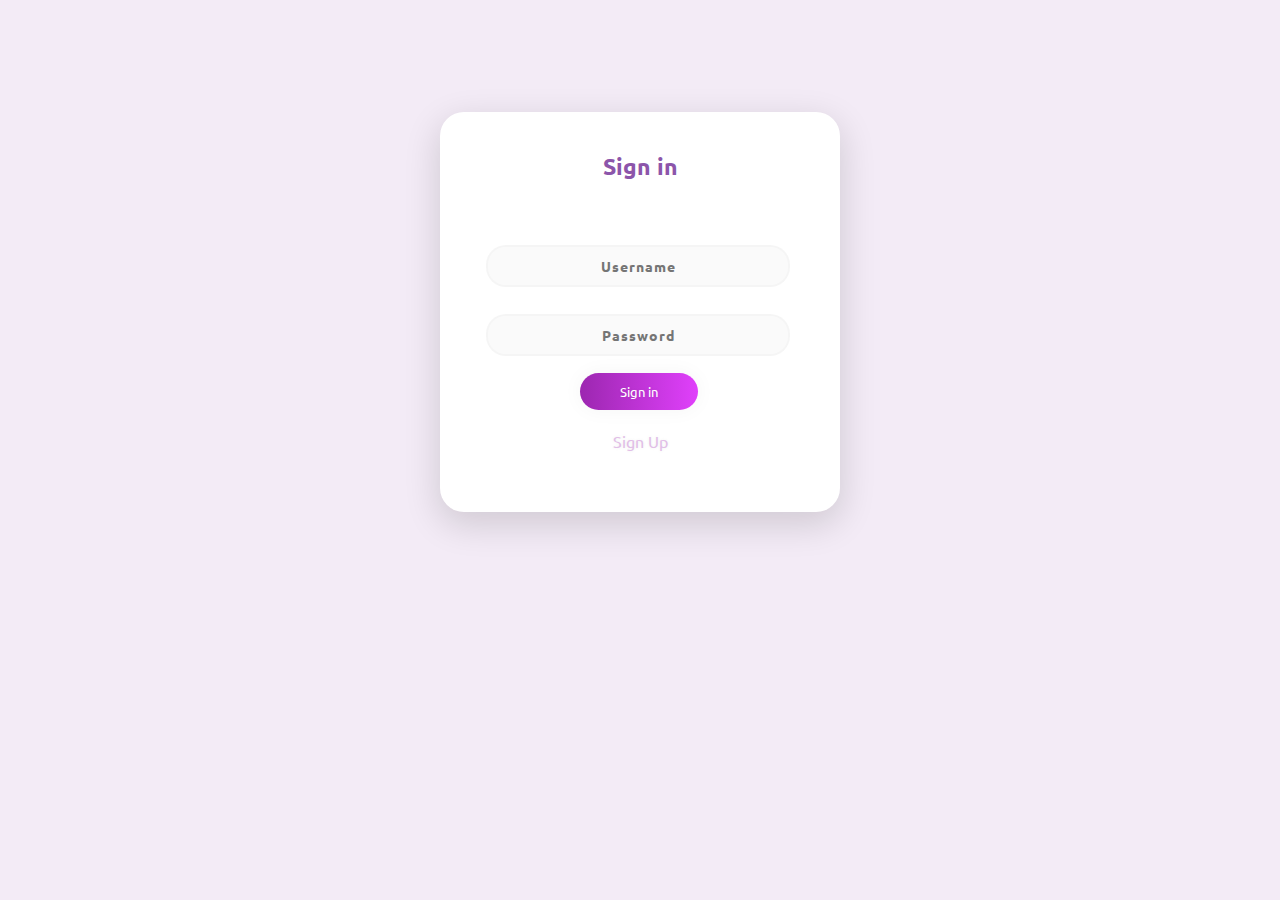
==== index.html @ e4d1339d "Add files via upload" ====
<html>

<head>
  <link rel="stylesheet" href="main.css">
  <link href="https://fonts.googleapis.com/css?family=Ubuntu" rel="stylesheet">
  <meta name="viewport" content="width=device-width, initial-scale=1" />
  <link rel="stylesheet" href="path/to/font-awesome/css/font-awesome.min.css">
  <title>Sign in</title>
</head>

<body>
  <div class="main">
    <p class="sign" align="center">Sign in</p>
    <form class="form1">
      <input class="un " type="text" align="center" placeholder="Username">
      <input class="pass" type="password" align="center" placeholder="Password">
      <a class="submit" align="center">Sign in</a>
      <p class="forgot" align="center"><a href="index2.html">Sign Up</p>
            
                
    </div>
     
</body>

</html>
---- main.css ----
body {
        background-color: #F3EBF6;
        font-family: 'Ubuntu', sans-serif;
    }
    
    .main {
        background-color: #FFFFFF;
        width: 400px;
        height: 400px;
        margin: 7em auto;
        border-radius: 1.5em;
        box-shadow: 0px 11px 35px 2px rgba(0, 0, 0, 0.14);
    }
    
    .sign {
        padding-top: 40px;
        color: #8C55AA;
        font-family: 'Ubuntu', sans-serif;
        font-weight: bold;
        font-size: 23px;
    }
    
    .un {
    width: 76%;
    color: rgb(38, 50, 56);
    font-weight: 700;
    font-size: 14px;
    letter-spacing: 1px;
    background: rgba(136, 126, 126, 0.04);
    padding: 10px 20px;
    border: none;
    border-radius: 20px;
    outline: none;
    box-sizing: border-box;
    border: 2px solid rgba(0, 0, 0, 0.02);
    margin-bottom: 50px;
    margin-left: 46px;
    text-align: center;
    margin-bottom: 27px;
    font-family: 'Ubuntu', sans-serif;
    }
    
    form.form1 {
        padding-top: 40px;
    }
    
    .pass {
            width: 76%;
    color: rgb(38, 50, 56);
    font-weight: 700;
    font-size: 14px;
    letter-spacing: 1px;
    background: rgba(136, 126, 126, 0.04);
    padding: 10px 20px;
    border: none;
    border-radius: 20px;
    outline: none;
    box-sizing: border-box;
    border: 2px solid rgba(0, 0, 0, 0.02);
    margin-bottom: 50px;
    margin-left: 46px;
    text-align: center;
    margin-bottom: 27px;
    font-family: 'Ubuntu', sans-serif;
    }
    
   
    .un:focus, .pass:focus {
        border: 2px solid rgba(0, 0, 0, 0.18) !important;
        
    }
    
    .submit {
      cursor: pointer;
        border-radius: 5em;
        color: #fff;
        background: linear-gradient(to right, #9C27B0, #E040FB);
        border: 0;
        padding-left: 40px;
        padding-right: 40px;
        padding-bottom: 10px;
        padding-top: 10px;
        font-family: 'Ubuntu', sans-serif;
        margin-left: 35%;
        font-size: 13px;
        box-shadow: 0 0 20px 1px rgba(0, 0, 0, 0.04);
    }
    
    .forgot {
        text-shadow: 0px 0px 3px rgba(117, 117, 117, 0.12);
        color: #E1BEE7;
        padding-top: 15px;
    }
    
    a {
        text-shadow: 0px 0px 3px rgba(117, 117, 117, 0.12);
        color: #E1BEE7;
        text-decoration: none
    }
    
    @media (max-width: 600px) {
        .main {
            border-radius: 0px;
        }
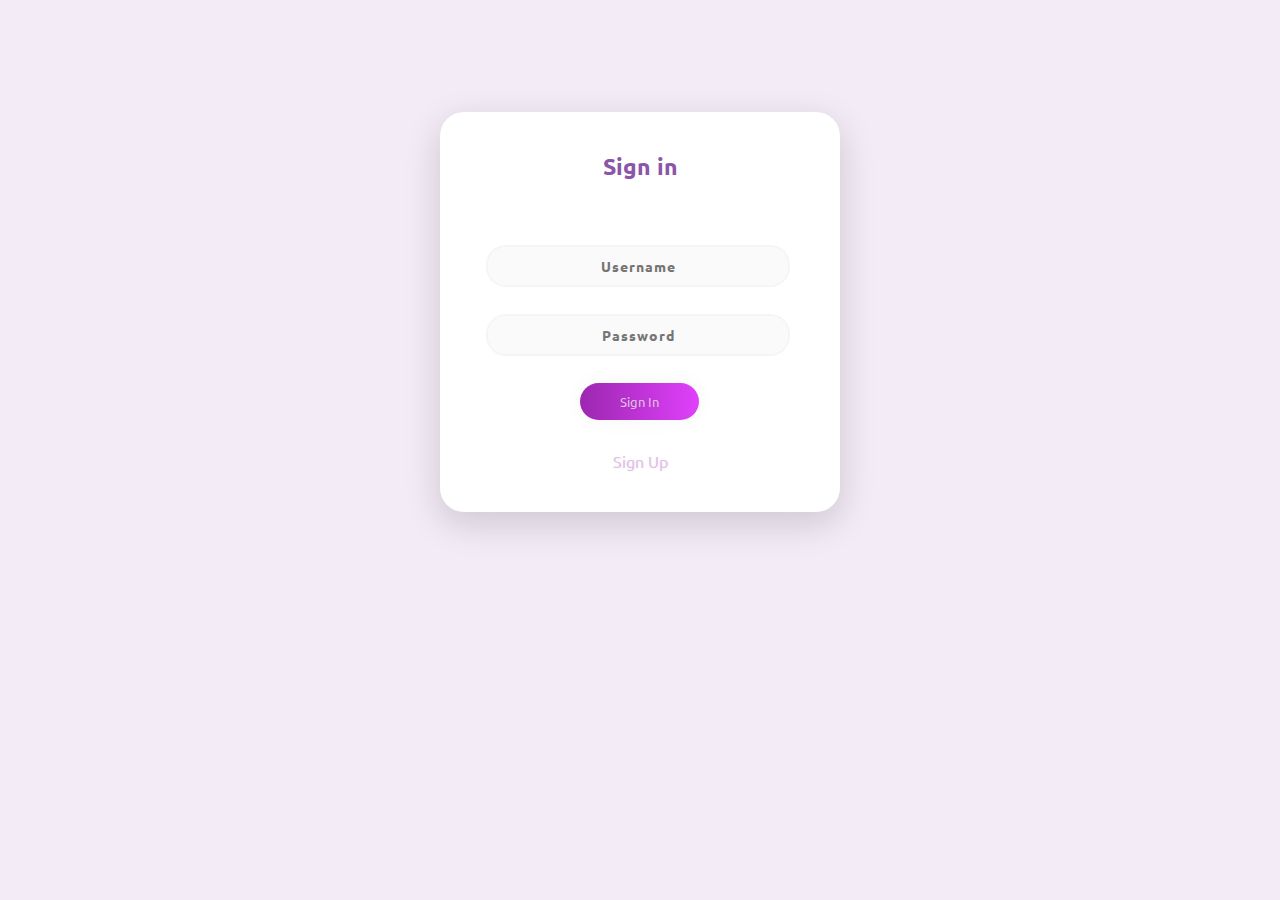
==== commit c0843fd4: "Add files via upload" ====
--- a/index.html
+++ b/index.html
@@ -11,12 +11,13 @@
 </head>
 
 <body>
-  <div class="main">
+  <div class="main" >
     <p class="sign" align="center">Sign in</p>
     <form class="form1">
-      <input class="un " type="text" align="center" placeholder="Username">
-      <input class="pass" type="password" align="center" placeholder="Password">
-      <a class="submit" align="center">Sign in</a>
+      <input class="un " type="text" align="center" placeholder="Username" required="">
+      <input class="pass" type="password" align="center" placeholder="Password" required="">
+      <button type="submit" class="submit"><a align="center">Sign In</a></button>
+      
       <p class="forgot" align="center"><a href="index2.html">Sign Up</p>
             
                 
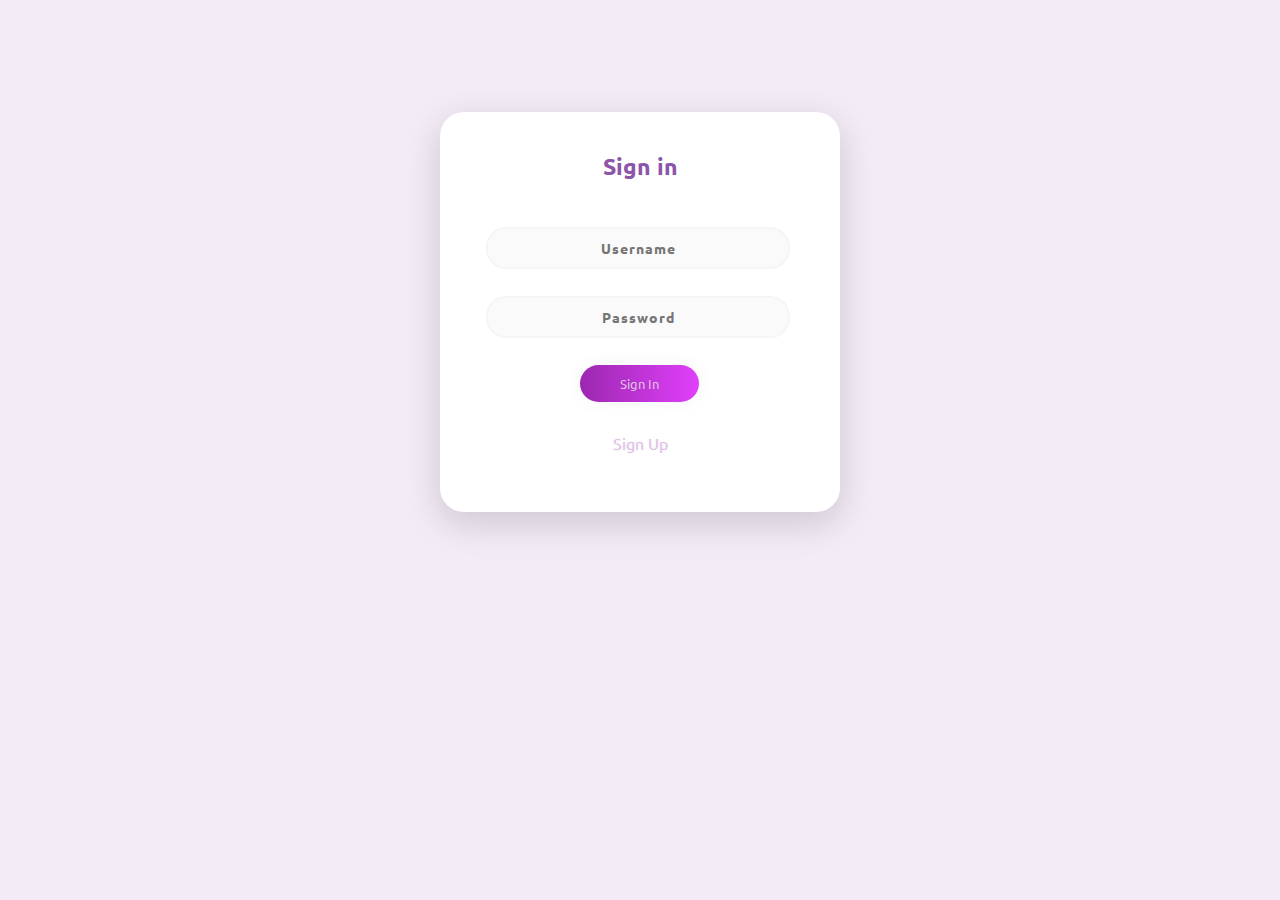
==== commit 0299c550: "Update index.html" ====
--- a/index.html
+++ b/index.html
@@ -18,7 +18,7 @@
       <input class="pass" type="password" align="center" placeholder="Password" required="">
       <button type="submit" class="submit"><a align="center">Sign In</a></button>
       
-      <p class="forgot" align="center"><a href="index2.html">Sign Up</p>
+      <p class="Alt" align="center"><a href="index2.html">Sign Up</p>
             
                 
     </div>
--- a/main.css
+++ b/main.css
@@ -6,7 +6,7 @@
     .main {
         background-color: #FFFFFF;
         width: 400px;
-        height: 400px;
+        min-height: 400px;
         margin: 7em auto;
         border-radius: 1.5em;
         box-shadow: 0px 11px 35px 2px rgba(0, 0, 0, 0.14);
@@ -18,6 +18,7 @@
         font-family: 'Ubuntu', sans-serif;
         font-weight: bold;
         font-size: 23px;
+        margin-bottom: 5px;
     }
     
     .un {
@@ -86,10 +87,11 @@
         box-shadow: 0 0 20px 1px rgba(0, 0, 0, 0.04);
     }
     
-    .forgot {
+    .Alt {
         text-shadow: 0px 0px 3px rgba(117, 117, 117, 0.12);
         color: #E1BEE7;
         padding-top: 15px;
+        margin-bottom: 10px;
     }
     
     a {
@@ -103,5 +105,4 @@
             border-radius: 0px;
         }
         
-        
 
